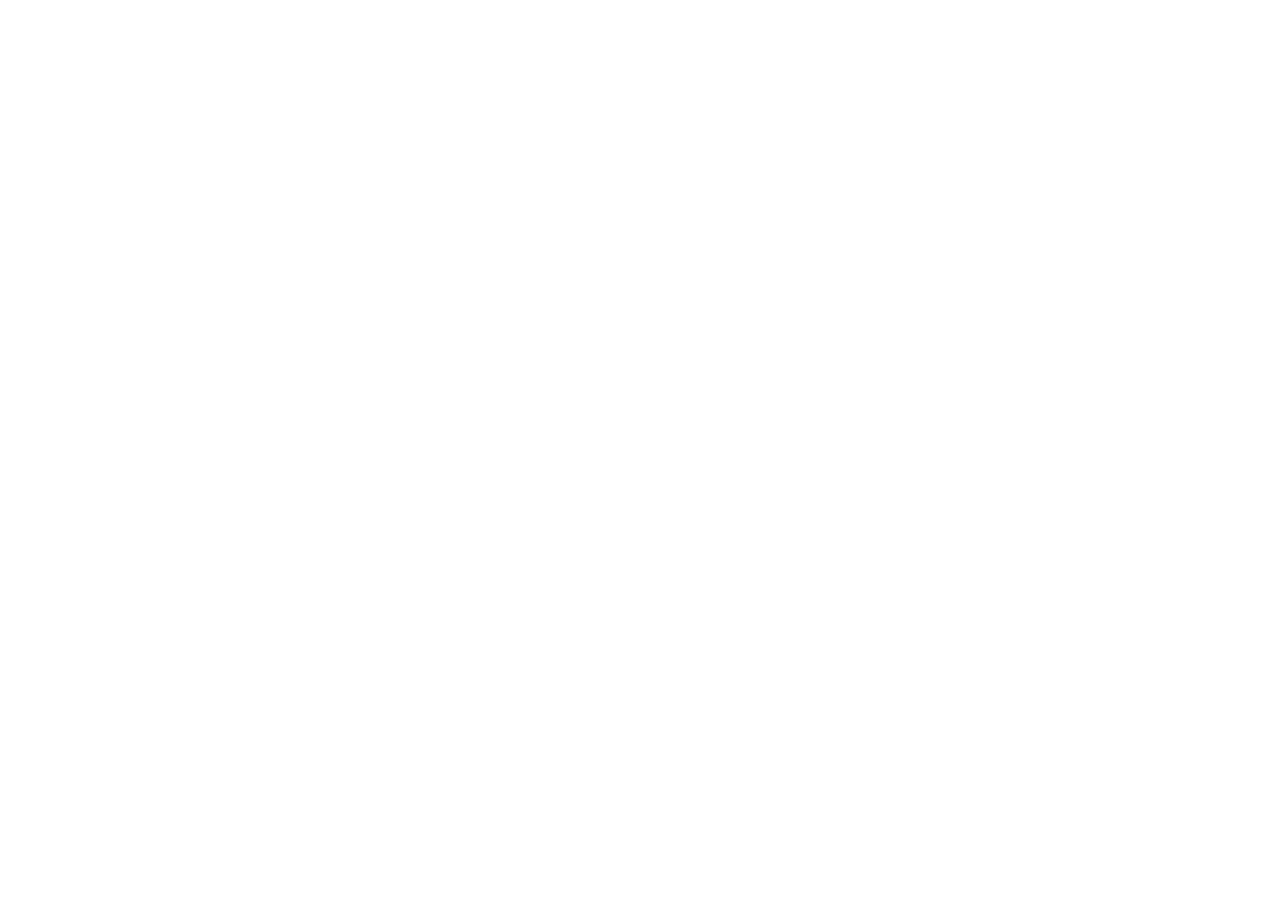
==== index.html @ 4c839742 "Add - Comecei" ====
<html lang="pt-br">
    <head>

        <meta charset="UTF-8" />
        <meta name="viewport" content="width=device-width, initial-scale=1.0" />
        <title>Inicio</title>
        <link rel="stylesheet" href="css/estilo.css">

    </head>
    <body>


    </body>
</html>
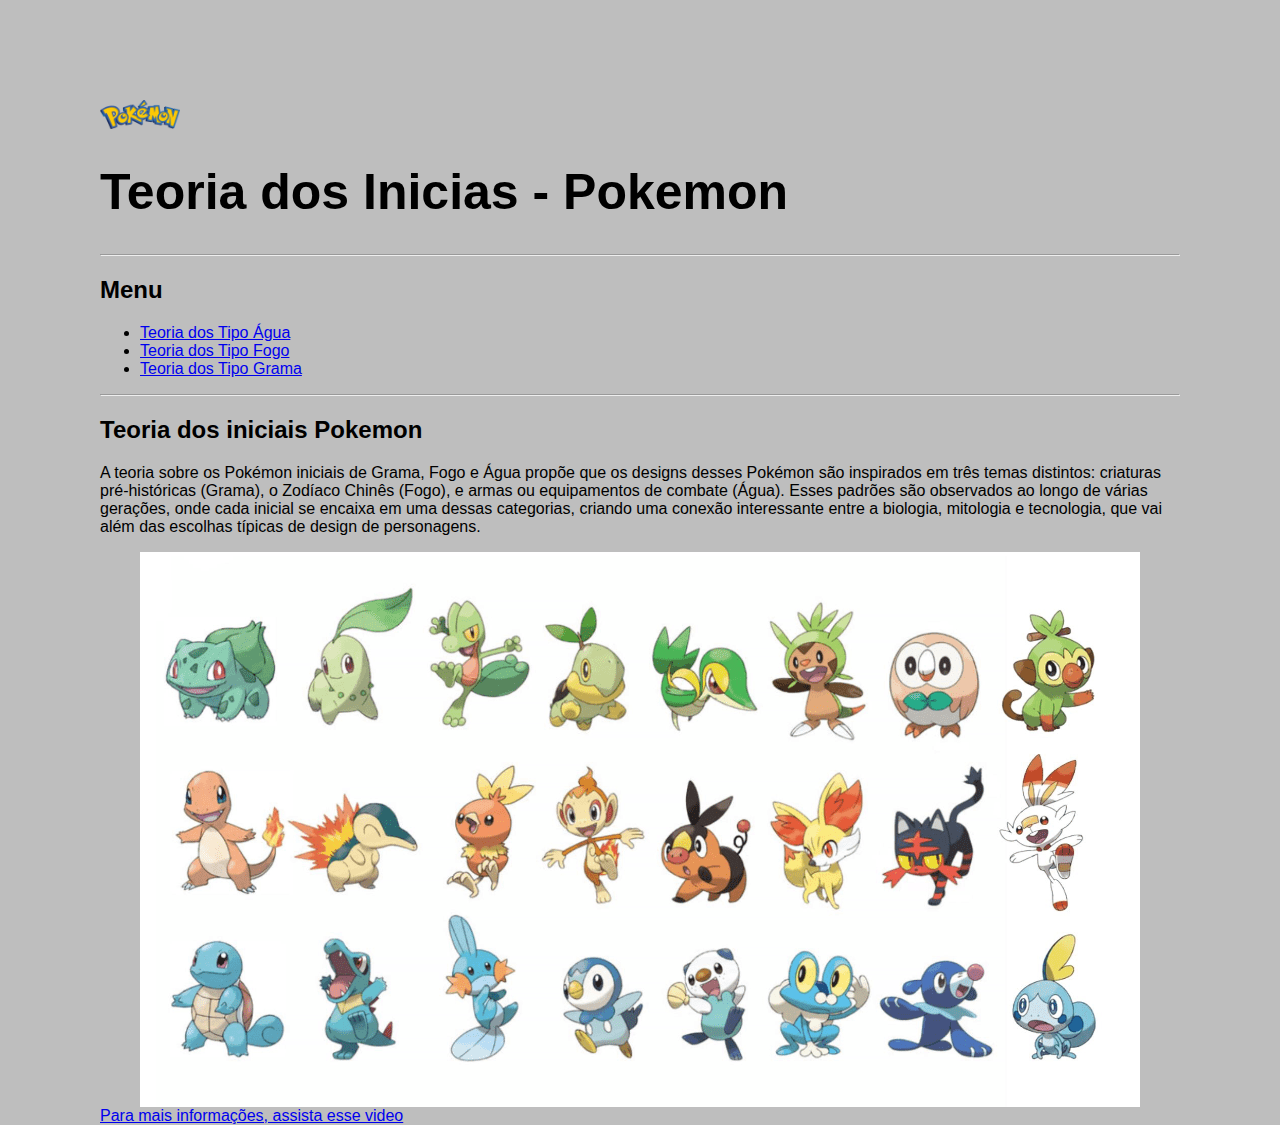
==== commit 7e65552e: "Só comecei" ====
--- a/index.html
+++ b/index.html
@@ -7,8 +7,26 @@
         <link rel="stylesheet" href="css/estilo.css">
 
     </head>
-    <body>
+    <body id="container">     
+        
+        <img src="imgs/42e73cf0a195dbdfc3db05a91091f805.png" width="80"/>
+        <h1 class="tamanho">Teoria dos Inicias - Pokemon</h1>
+        <hr>
+        <h2>Menu</h2>
+        <ul>
+            <li><a href="/Tipos_Pokemon/agua.html">Teoria dos Tipo Água</a></li>
+            <li><a href="/Tipos_Pokemon/fogo.html">Teoria dos Tipo Fogo</a></li>
+            <li><a href="/Tipos_Pokemon/grama.html">Teoria dos Tipo Grama</a></li>
+        </ul>
+        <hr>
+        <h2>Teoria dos iniciais Pokemon</h2>
+        <p>A teoria sobre os Pokémon iniciais de Grama, Fogo e Água propõe que os designs desses Pokémon são inspirados em três temas distintos: criaturas pré-históricas (Grama), o Zodíaco Chinês (Fogo), e armas ou equipamentos de combate (Água). Esses padrões são observados ao longo de várias gerações, onde cada inicial se encaixa em uma dessas categorias, criando uma conexão interessante entre a biologia, mitologia e tecnologia, que vai além das escolhas típicas de design de personagens.</p>
+        <div class="container">
+            <img src="imgs/26a04d4c4a26981cbb2a3d18d6dd797d.png"/>
+        </div>
 
+        <a href="https://www.youtube.com/watch?v=eQndLemiXIw">Para mais informações, assista esse video</a>
+       
 
     </body>
 </html>--- a/css/estilo.css
+++ b/css/estilo.css
@@ -0,0 +1,32 @@
+html {
+    margin: 0;
+    padding: 0;
+    height: 100%;
+}
+
+body {
+
+    background-color: rgb(190, 190, 190);
+    font-family: 'Poppins', sans-serif;
+
+}
+
+#container {
+
+    margin: 100px; 
+
+}
+
+.container {
+    text-align: center;
+}
+
+.container img {
+    max-width: 100%;
+    height: auto;
+}
+
+.tamanho {
+
+    font-size: 50px
+}
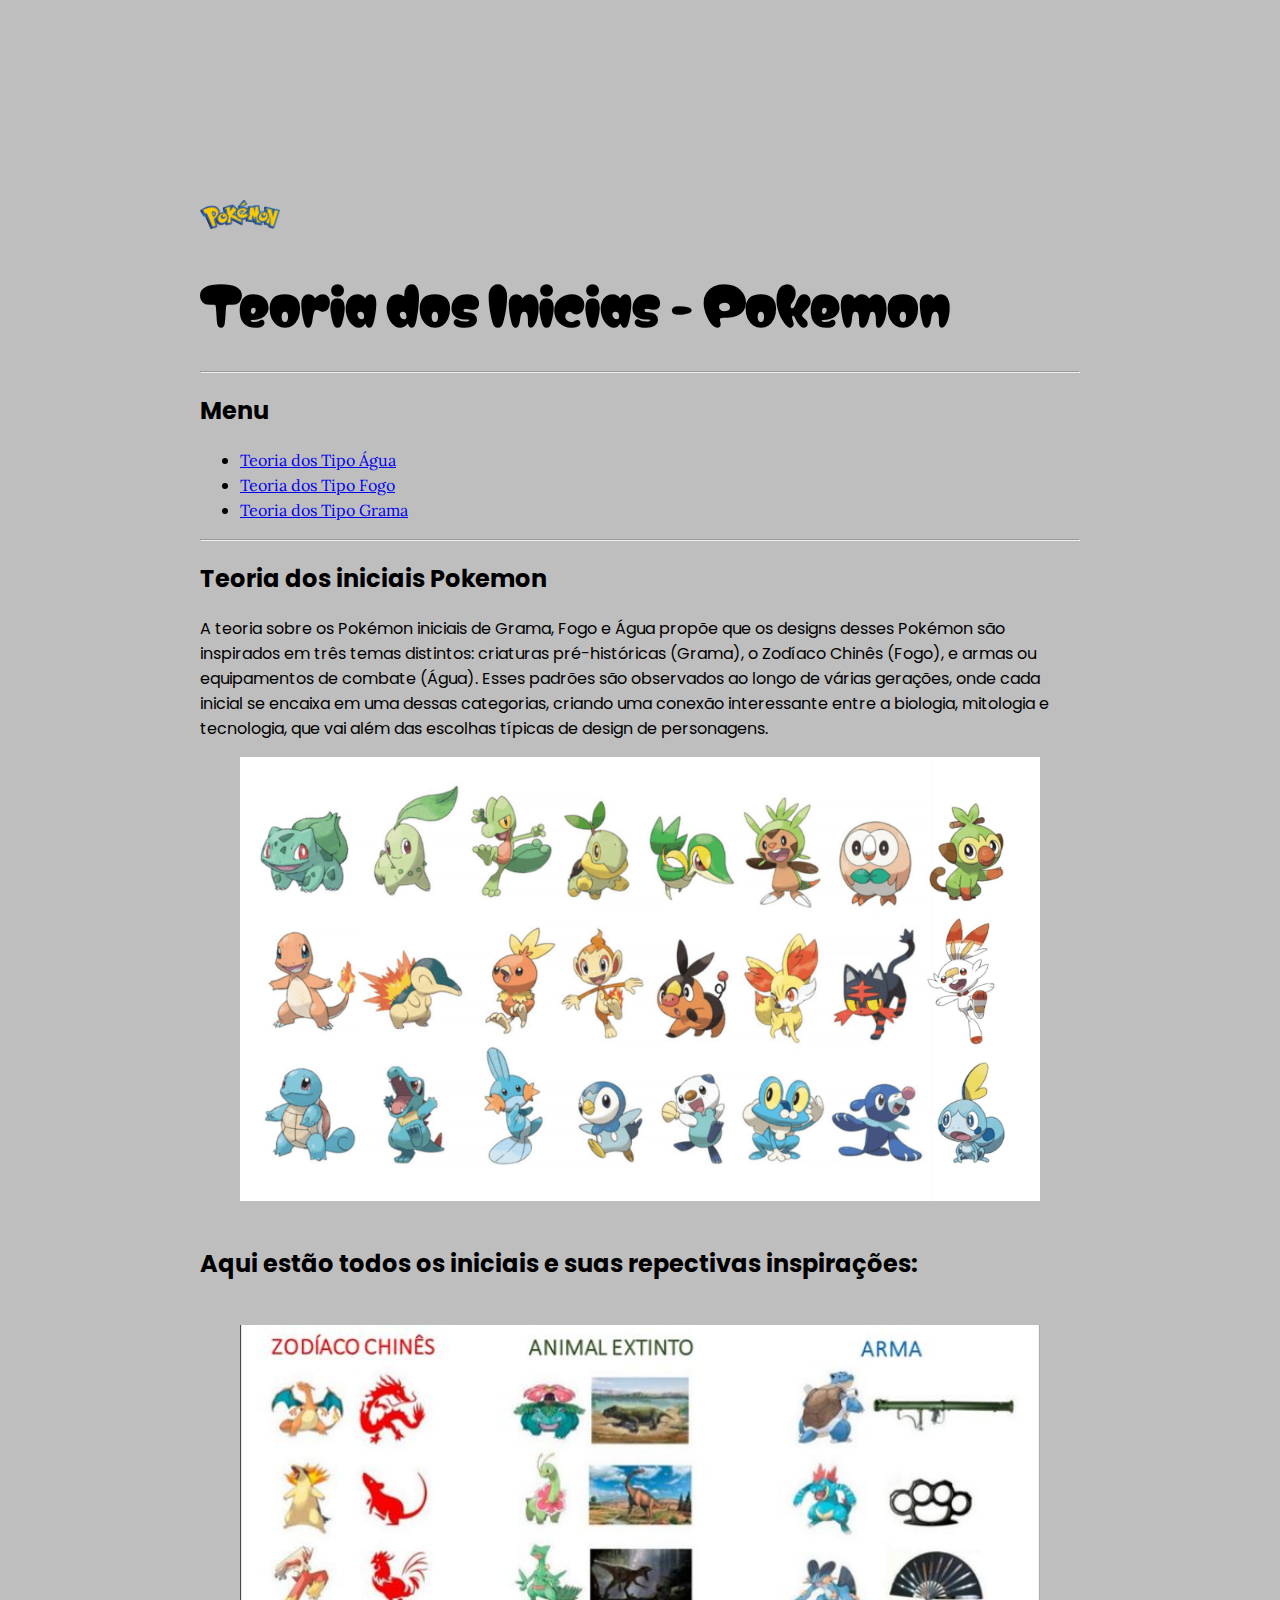
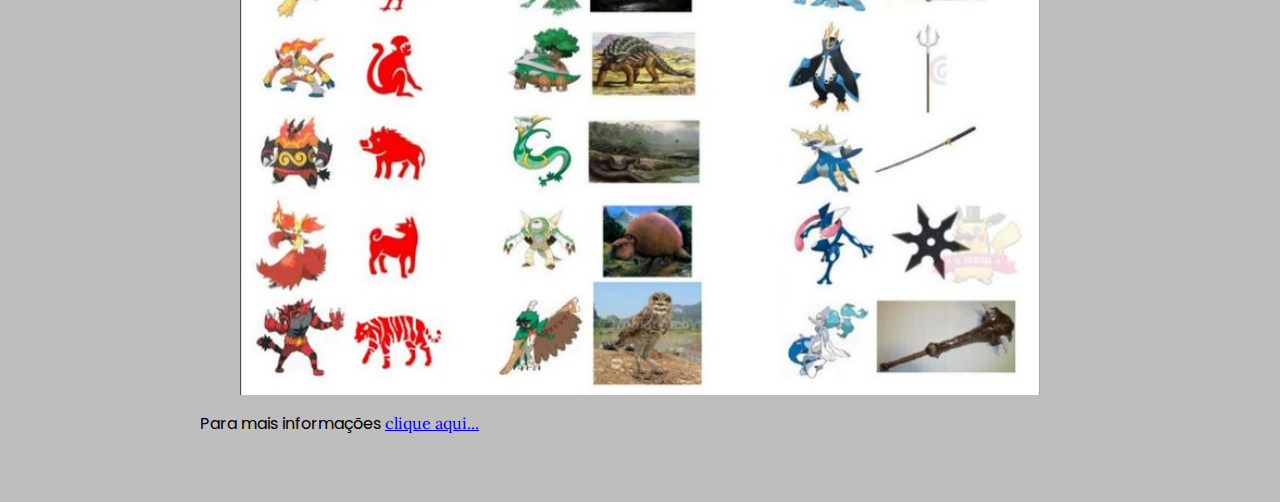
==== commit be5ec798: "Tudo" ====
--- a/index.html
+++ b/index.html
@@ -5,11 +5,14 @@
         <meta name="viewport" content="width=device-width, initial-scale=1.0" />
         <title>Inicio</title>
         <link rel="stylesheet" href="css/estilo.css">
+        <link href="https://fonts.googleapis.com/css2?family=Lora:wght@400;700&display=swap" rel="stylesheet">
+        <link href="https://fonts.googleapis.com/css2?family=Poppins:wght@400;700&display=swap" rel="stylesheet">
+        <link href="https://fonts.googleapis.com/css2?family=Matemasie&display=swap" rel="stylesheet">
 
     </head>
-    <body id="container">     
+    <body class="margin">     
         
-        <img src="imgs/42e73cf0a195dbdfc3db05a91091f805.png" width="80"/>
+        <img class="imagem-pequena" src="imgs/42e73cf0a195dbdfc3db05a91091f805.png" />
         <h1 class="tamanho">Teoria dos Inicias - Pokemon</h1>
         <hr>
         <h2>Menu</h2>
@@ -24,8 +27,15 @@
         <div class="container">
             <img src="imgs/26a04d4c4a26981cbb2a3d18d6dd797d.png"/>
         </div>
-
-        <a href="https://www.youtube.com/watch?v=eQndLemiXIw">Para mais informações, assista esse video</a>
+        <br>        
+        <h2>Aqui estão todos os iniciais e suas repectivas inspirações:</h2>
+        <br>
+        <div class="container">
+            <img src="imgs/todos os inicias.jpg">
+        </div>
+        <p>Para mais informações <a href="https://www.youtube.com/watch?v=eQndLemiXIw">clique aqui...</a></p>
+        <br>
+        <br>
        
 
     </body>
--- a/css/estilo.css
+++ b/css/estilo.css
@@ -10,10 +10,39 @@
     font-family: 'Poppins', sans-serif;
 
 }
+a {
+    font-family: 'Lora', serif;
+}
 
-#container {
+h1 {
+    font-family: 'Matemasie'
+}
 
-    margin: 100px; 
+.titulo-agua {
+    transition: color 0.3s ease;
+}
+
+.titulo-agua:hover {
+    color: blue; 
+}
+.titulo-fogo {
+    transition: color 0.3s ease;
+}
+
+.titulo-fogo:hover {
+    color: red; 
+}
+.titulo-grama {
+    transition: color 0.3s ease;
+}
+
+.titulo-grama:hover {
+    color: green; 
+}
+
+.margin {
+
+    margin: 200px; 
 
 }
 
@@ -30,3 +59,25 @@
 
     font-size: 50px
 }
+
+#fundo_azul{
+
+    background-color: #A3D9E6;
+}
+
+#fundo_vermelho{
+
+    background-color: #F9A3A3;
+}
+#fundo_verde{
+
+    background-color: #A8E6A3;
+}
+
+img {
+    width: 800px;
+}
+
+.imagem-pequena {
+    width: 80px;
+}